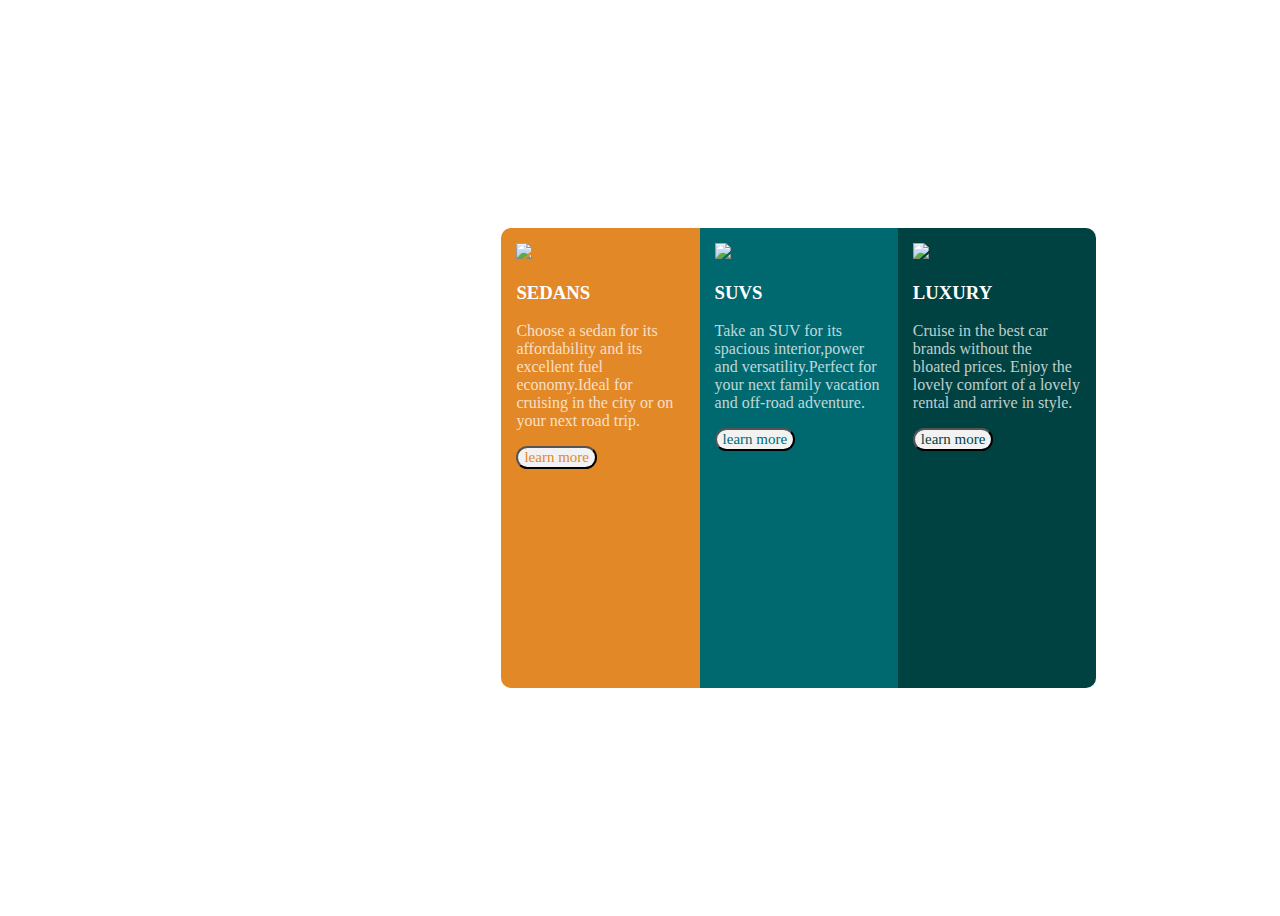
==== index.html @ 56b8c5c7 "Add files via upload" ====
<!DOCTYPE html>
<html lang="en">
  <head>
    <meta charset="UTF-8" />
    <meta http-equiv="X-UA-Compatible" content="IE=edge" />
    <meta name="viewport" content="width=device-width, initial-scale=1.0" />
    <title>Flexbox layout</title>
    <link rel="stylesheet" href="style.css" />
  </head>
  <body>
    <main>
      <div class="box-container"></div>
        <div class="box box1">
          <img src="images/icon-sedans.svg" a href="https://drive.google.com/file/d/10vu5uR8YGJD12mTxjHkw925MF_5bOtv/view?usp=drivesdk" width="70px" />
          <h3>SEDANS</h3>
          <p>
            Choose a sedan for its affordability and its excellent fuel
            economy.Ideal for cruising in the city or on your next road trip.
          </p>
          <button class="btn btn1">learn more</button>
        </div>
      <div class="box box2">
        <img src="images/icon-suvs.svg" a href="https://drive.google.com/file/d/12NSSr1DbXdPoR5HKkep7CC251X1laZdZ/view?usp=drivesdk" width="70px" />
        <h3>SUVS</h3>
        <p>
          Take an SUV for its spacious interior,power and versatility.Perfect
          for your next family vacation and off-road adventure.
        </p>
        <button class="btn btn2">learn more</button>
      </div>

      <div class="box box3">
        <img src="images/icon-luxury.svg" a href="https://drive.google.com/file/d/19xRLZm9weF3KObP6yfBHEJQaxfJ7Y8w/view?usp=drivesdk"  width="70px" />
        <h3>LUXURY</h3>
        <p>
          Cruise in the best car brands without the bloated prices. Enjoy the
          lovely comfort of a lovely rental and arrive in style.
        </p>
        <button class="btn btn3">learn more</button>
      </div>
    </main>
  </body>
</html>
---- style.css ----
.{
    margin: 0;
    padding: 0;
    box-sizing: border-box;
    /*font-family: 'Big Shoulders Display';
    font-family: 'Lexend Deca';*/
}
body{
    background-color: white;
    width: 100%;
    display: flex;
    min-height: 100vh;
    justify-content:center;
    align-content: center;
}  
main{
    width: 70%;
    margin: auto;
    margin-top: auto;
    display: flex;
    align-items: center;
    justify-content:center;
    height: 100px;
    color:white;
}
.box-container{
    width: 100%;
    max-width: 1440px;
    display: flex;
    justify-content: center;
    align-items: center;
    flex-flow: wrap;
}
.box{
   
}
.box1{
    background-color: hsl(31, 77%, 52%);
    padding: 2em;
    border-top-left-radius: 10px;
    border-bottom-left-radius: 10px;
    width: 500px;
    padding: 15px;
    min-height: 430px;
}
.box2{
    background-color: hsl(184, 100%, 22%);
    padding:2em;
    width: 500px;
    padding: 15px;
    min-height: 430px;
}
.box3{
    background-color: hsl(179, 100%, 13%);
    padding:2em;
    border-top-right-radius: 10px;
    border-bottom-right-radius: 10px;
    width: 500px;
    padding: 15px;
    min-height: 430px;
}
.btn{
    border-radius: 30px;
    margin: 60px, 0;
    outline: none;
    font-size: 15px;
    padding: 15px, 40px;
    cursor: pointer;
    font-weight: 400px;
    font-family: 'Lexend Deca';
    background-color:hsl(0, 0%, 95%)
}
.btn1{
    color: hsl(31, 77%, 52%)
}
.btn2{
    color: hsl(184, 100%, 22%);
}
.btn3{
    color: hsl(179, 100%, 13%);
}
.btn: hover{
    background-color: transparent;
    border: 2px solid #fff;
    color: #fff;
    transition: 0.45s;

}
h3{
    color: hsl(0, 0%, 95%)
    font-family: 'Lexend Deca';
    font-weight: 400px;
    margin: 20px 0p; 
}
p{
    color: hsla(0, 0%, 100%, 0.75);
    font-family: 
}
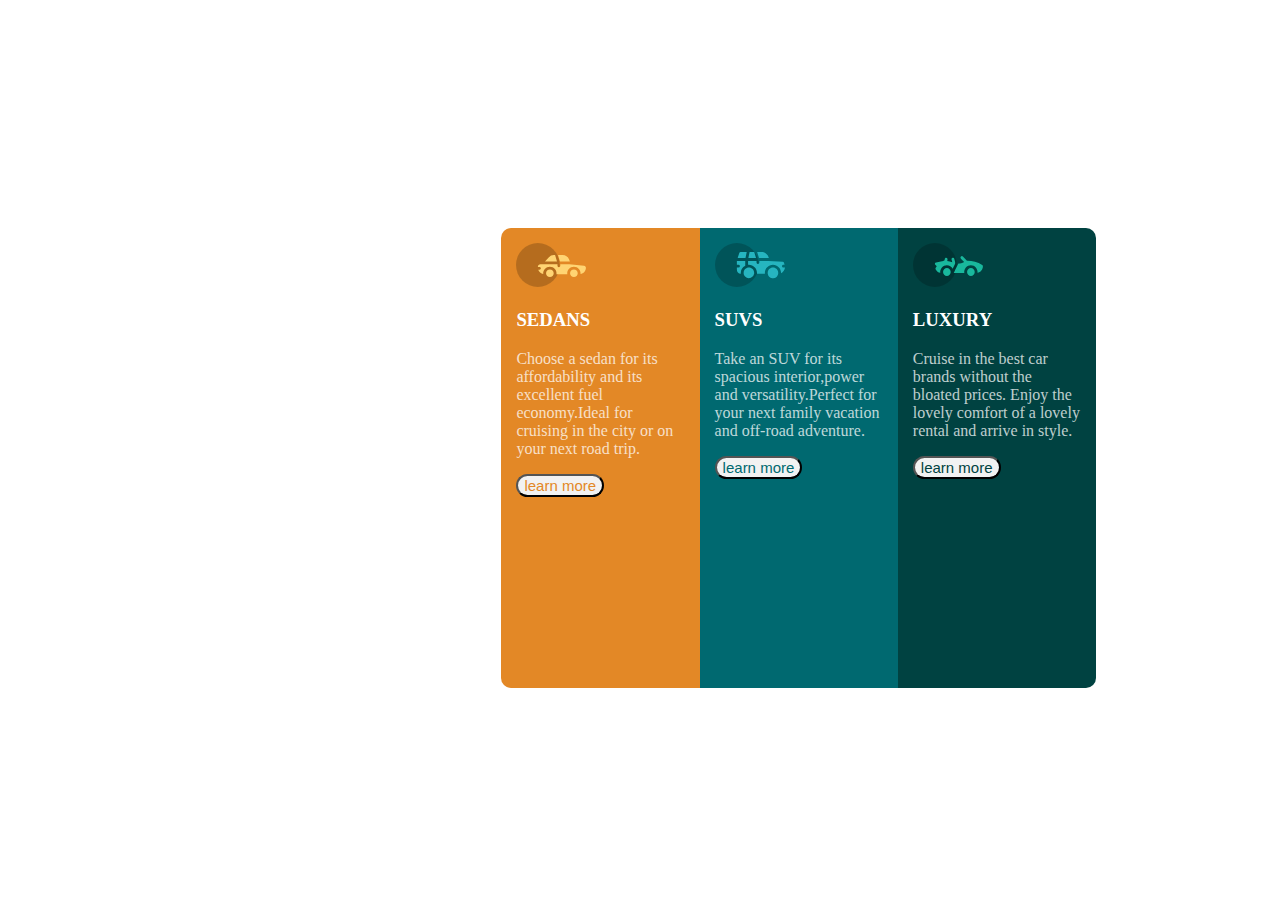
==== commit 4b979c48: "saving to github" ====
--- a/index.html
+++ b/index.html
@@ -11,7 +11,7 @@
     <main>
       <div class="box-container"></div>
         <div class="box box1">
-          <img src="images/icon-sedans.svg" a href="https://drive.google.com/file/d/10vu5uR8YGJD12mTxjHkw925MF_5bOtv/view?usp=drivesdk" width="70px" />
+          <img src="./icon-sedans.svg" alt="sedans" a href="https://drive.google.com/file/d/10vu5uR8YGJD12mTxjHkw925MF_5bOtv/view?usp=drivesdk" width="70px" />
           <h3>SEDANS</h3>
           <p>
             Choose a sedan for its affordability and its excellent fuel
@@ -20,7 +20,7 @@
           <button class="btn btn1">learn more</button>
         </div>
       <div class="box box2">
-        <img src="images/icon-suvs.svg" a href="https://drive.google.com/file/d/12NSSr1DbXdPoR5HKkep7CC251X1laZdZ/view?usp=drivesdk" width="70px" />
+        <img src="./icon-suvs.svg" alt="suvs" a href="https://drive.google.com/file/d/12NSSr1DbXdPoR5HKkep7CC251X1laZdZ/view?usp=drivesdk" width="70px" />
         <h3>SUVS</h3>
         <p>
           Take an SUV for its spacious interior,power and versatility.Perfect
@@ -30,7 +30,7 @@
       </div>
 
       <div class="box box3">
-        <img src="images/icon-luxury.svg" a href="https://drive.google.com/file/d/19xRLZm9weF3KObP6yfBHEJQaxfJ7Y8w/view?usp=drivesdk"  width="70px" />
+        <img src="./icon-luxury.svg" alt="luxury" a href="https://drive.google.com/file/d/19xRLZm9weF3KObP6yfBHEJQaxfJ7Y8w/view?usp=drivesdk"  width="70px" />
         <h3>LUXURY</h3>
         <p>
           Cruise in the best car brands without the bloated prices. Enjoy the
--- a/style.css
+++ b/style.css
@@ -2,8 +2,8 @@
     margin: 0;
     padding: 0;
     box-sizing: border-box;
-    /*font-family: 'Big Shoulders Display';
-    font-family: 'Lexend Deca';*/
+    /*font-family: 'Big Shoulders Display' , sans-serif;
+    font-family: 'Lexend Deca' , sans-serif;*/
 }
 body{
     background-color: white;
@@ -67,7 +67,7 @@
     padding: 15px, 40px;
     cursor: pointer;
     font-weight: 400px;
-    font-family: 'Lexend Deca';
+    font-family: 'Lexend Deca' , sans-serif;
     background-color:hsl(0, 0%, 95%)
 }
 .btn1{
@@ -88,7 +88,7 @@
 }
 h3{
     color: hsl(0, 0%, 95%)
-    font-family: 'Lexend Deca';
+    font-family: 'Lexend Deca' , sans-serif;
     font-weight: 400px;
     margin: 20px 0p; 
 }
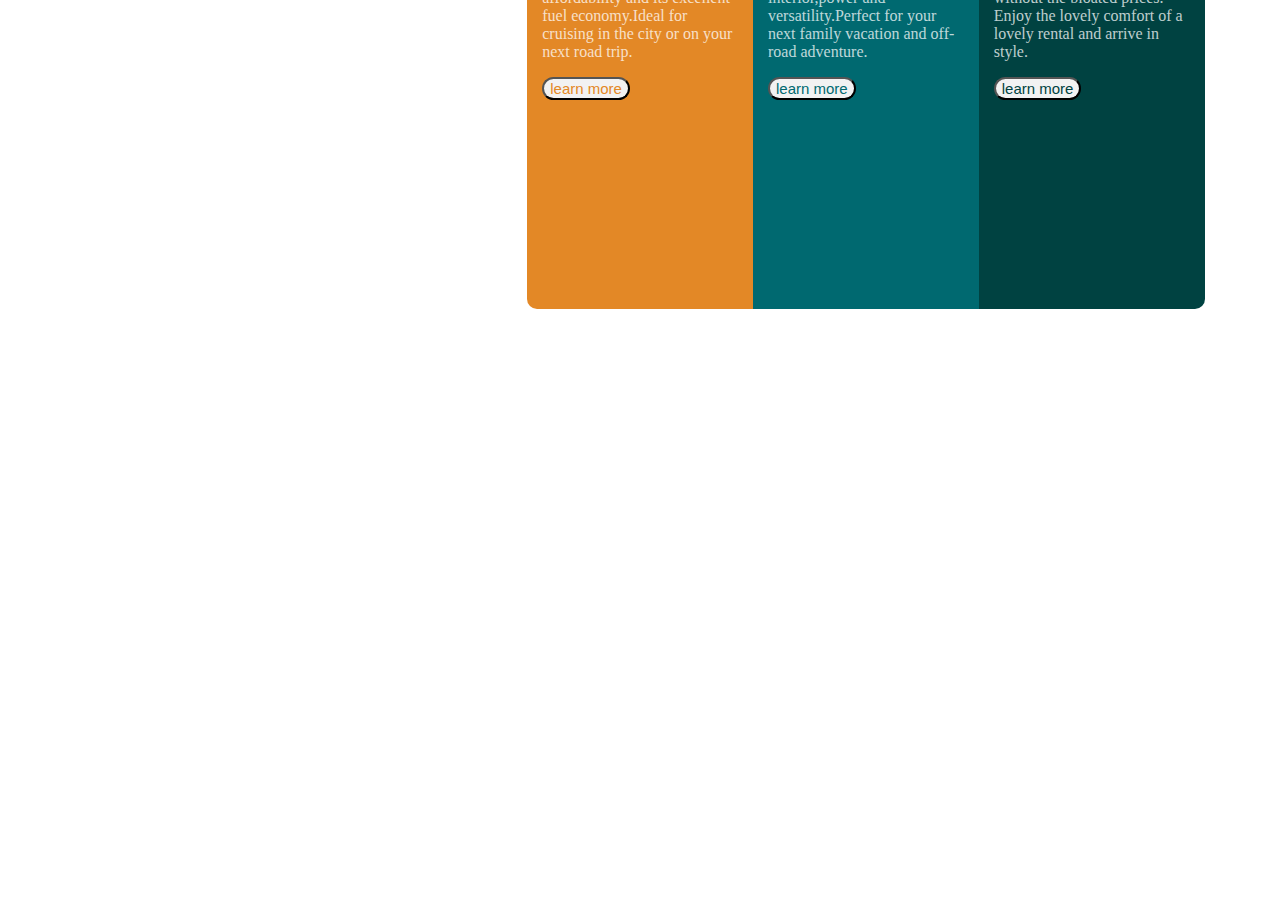
==== commit 3b8a836a: "Update index.html" ====
--- a/index.html
+++ b/index.html
@@ -8,6 +8,10 @@
     <link rel="stylesheet" href="style.css" />
   </head>
   <body>
+    <header>
+      <button class="headerbtn"><a href="./grid.html">GRID PAGE</a>
+       </button
+    </header>
     <main>
       <div class="box-container"></div>
         <div class="box box1">
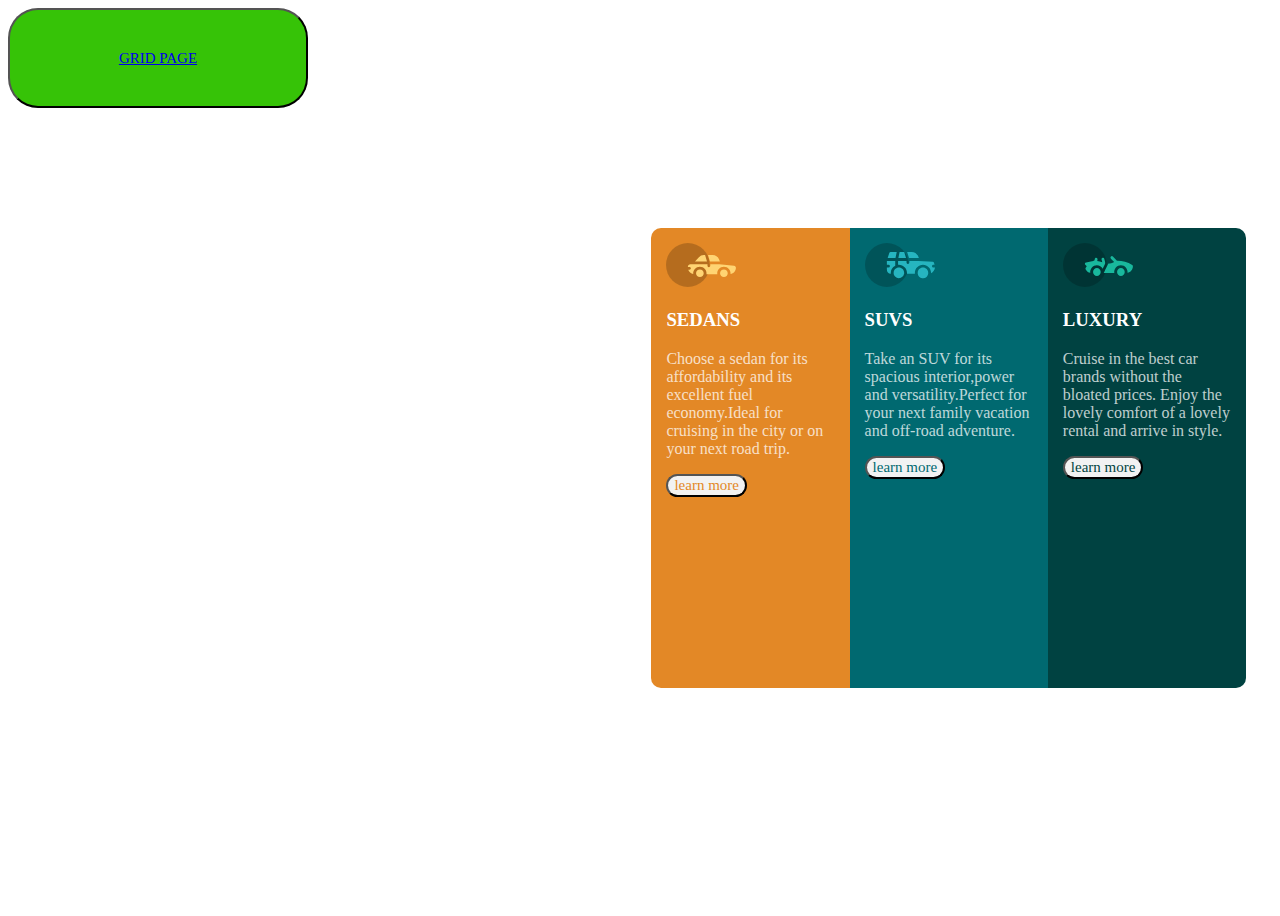
==== commit 949f9af6: "saving changes" ====
--- a/index.html
+++ b/index.html
@@ -9,13 +9,14 @@
   </head>
   <body>
     <header>
-      <button class="headerbtn"><a href="./grid.html">GRID PAGE</a>
-       </button
+      <button class="headerbutton">
+        <a href="./grid.html">GRID PAGE</a>
+      </button>
     </header>
     <main>
       <div class="box-container"></div>
         <div class="box box1">
-          <img src="./icon-sedans.svg" alt="sedans" a href="https://drive.google.com/file/d/10vu5uR8YGJD12mTxjHkw925MF_5bOtv/view?usp=drivesdk" width="70px" />
+          <img src="./icon-sedans.svg" a href="https://drive.google.com/file/d/10vu5uR8YGJD12mTxjHkw925MF_5bOtv/view?usp=drivesdk" width="70px" />
           <h3>SEDANS</h3>
           <p>
             Choose a sedan for its affordability and its excellent fuel
@@ -24,7 +25,7 @@
           <button class="btn btn1">learn more</button>
         </div>
       <div class="box box2">
-        <img src="./icon-suvs.svg" alt="suvs" a href="https://drive.google.com/file/d/12NSSr1DbXdPoR5HKkep7CC251X1laZdZ/view?usp=drivesdk" width="70px" />
+        <img src="./icon-suvs.svg" a href="https://drive.google.com/file/d/12NSSr1DbXdPoR5HKkep7CC251X1laZdZ/view?usp=drivesdk" width="70px" />
         <h3>SUVS</h3>
         <p>
           Take an SUV for its spacious interior,power and versatility.Perfect
@@ -34,7 +35,7 @@
       </div>
 
       <div class="box box3">
-        <img src="./icon-luxury.svg" alt="luxury" a href="https://drive.google.com/file/d/19xRLZm9weF3KObP6yfBHEJQaxfJ7Y8w/view?usp=drivesdk"  width="70px" />
+        <img src="./icon-luxury.svg" a href="https://drive.google.com/file/d/19xRLZm9weF3KObP6yfBHEJQaxfJ7Y8w/view?usp=drivesdk"  width="70px" />
         <h3>LUXURY</h3>
         <p>
           Cruise in the best car brands without the bloated prices. Enjoy the
@@ -44,4 +45,4 @@
       </div>
     </main>
   </body>
-</html>
+</html>--- a/style.css
+++ b/style.css
@@ -2,8 +2,8 @@
     margin: 0;
     padding: 0;
     box-sizing: border-box;
-    /*font-family: 'Big Shoulders Display' , sans-serif;
-    font-family: 'Lexend Deca' , sans-serif;*/
+    /*font-family: 'Big Shoulders Display';
+    font-family: 'Lexend Deca';*/
 }
 body{
     background-color: white;
@@ -67,7 +67,7 @@
     padding: 15px, 40px;
     cursor: pointer;
     font-weight: 400px;
-    font-family: 'Lexend Deca' , sans-serif;
+    font-family: 'Lexend Deca';
     background-color:hsl(0, 0%, 95%)
 }
 .btn1{
@@ -88,11 +88,26 @@
 }
 h3{
     color: hsl(0, 0%, 95%)
-    font-family: 'Lexend Deca' , sans-serif;
+    font-family: 'Lexend Deca';
     font-weight: 400px;
     margin: 20px 0p; 
 }
 p{
     color: hsla(0, 0%, 100%, 0.75);
     font-family: 
+}
+.headerbutton {
+    height: 100px;
+    width: 300px;
+    align-items: center;
+    border-radius: 30px;
+    margin: 60px, 0;
+    outline: none;
+    font-size: 15px;
+    padding: 15px, 40px;
+    cursor: pointer;
+    font-weight: 400px;
+    font-family: 'Lexend Deca';
+    background-color:hsla(123, 44%, 22%, 0.885);
+    background: rgb(54, 195, 7);
 }